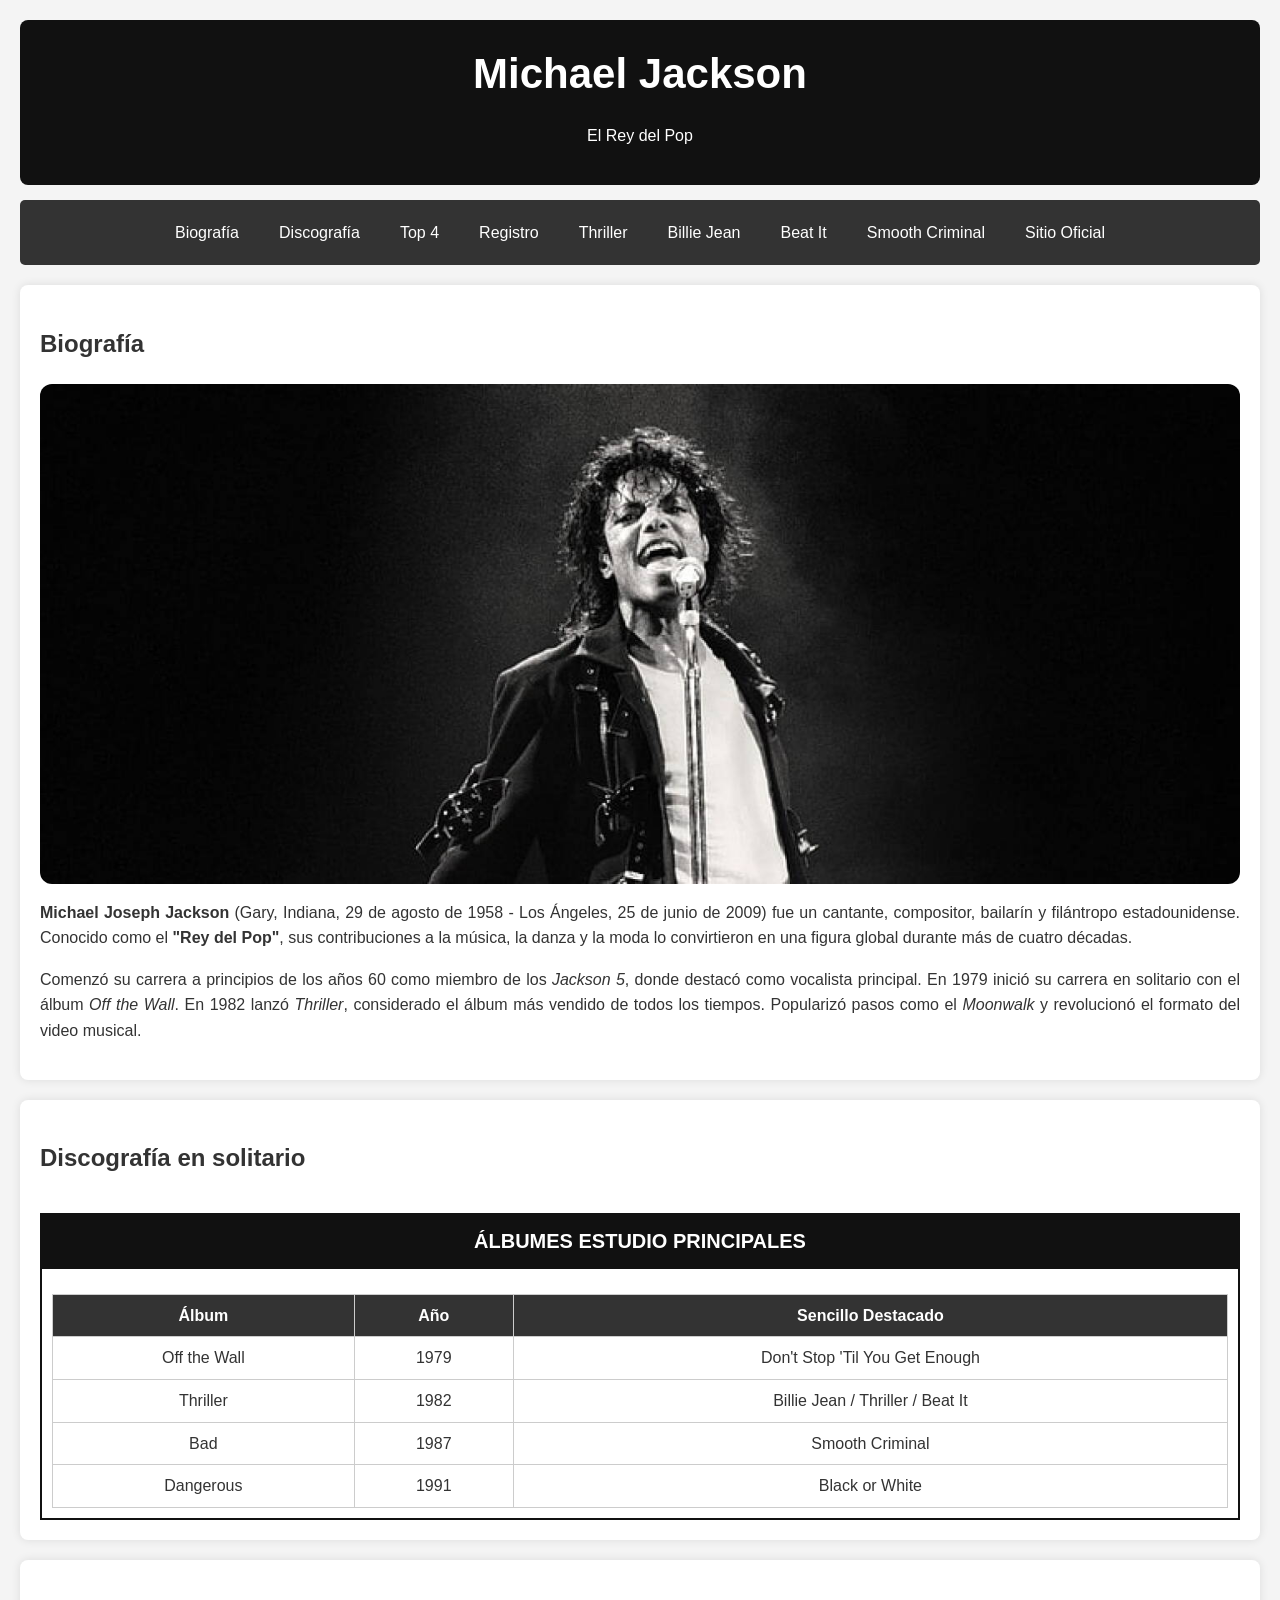
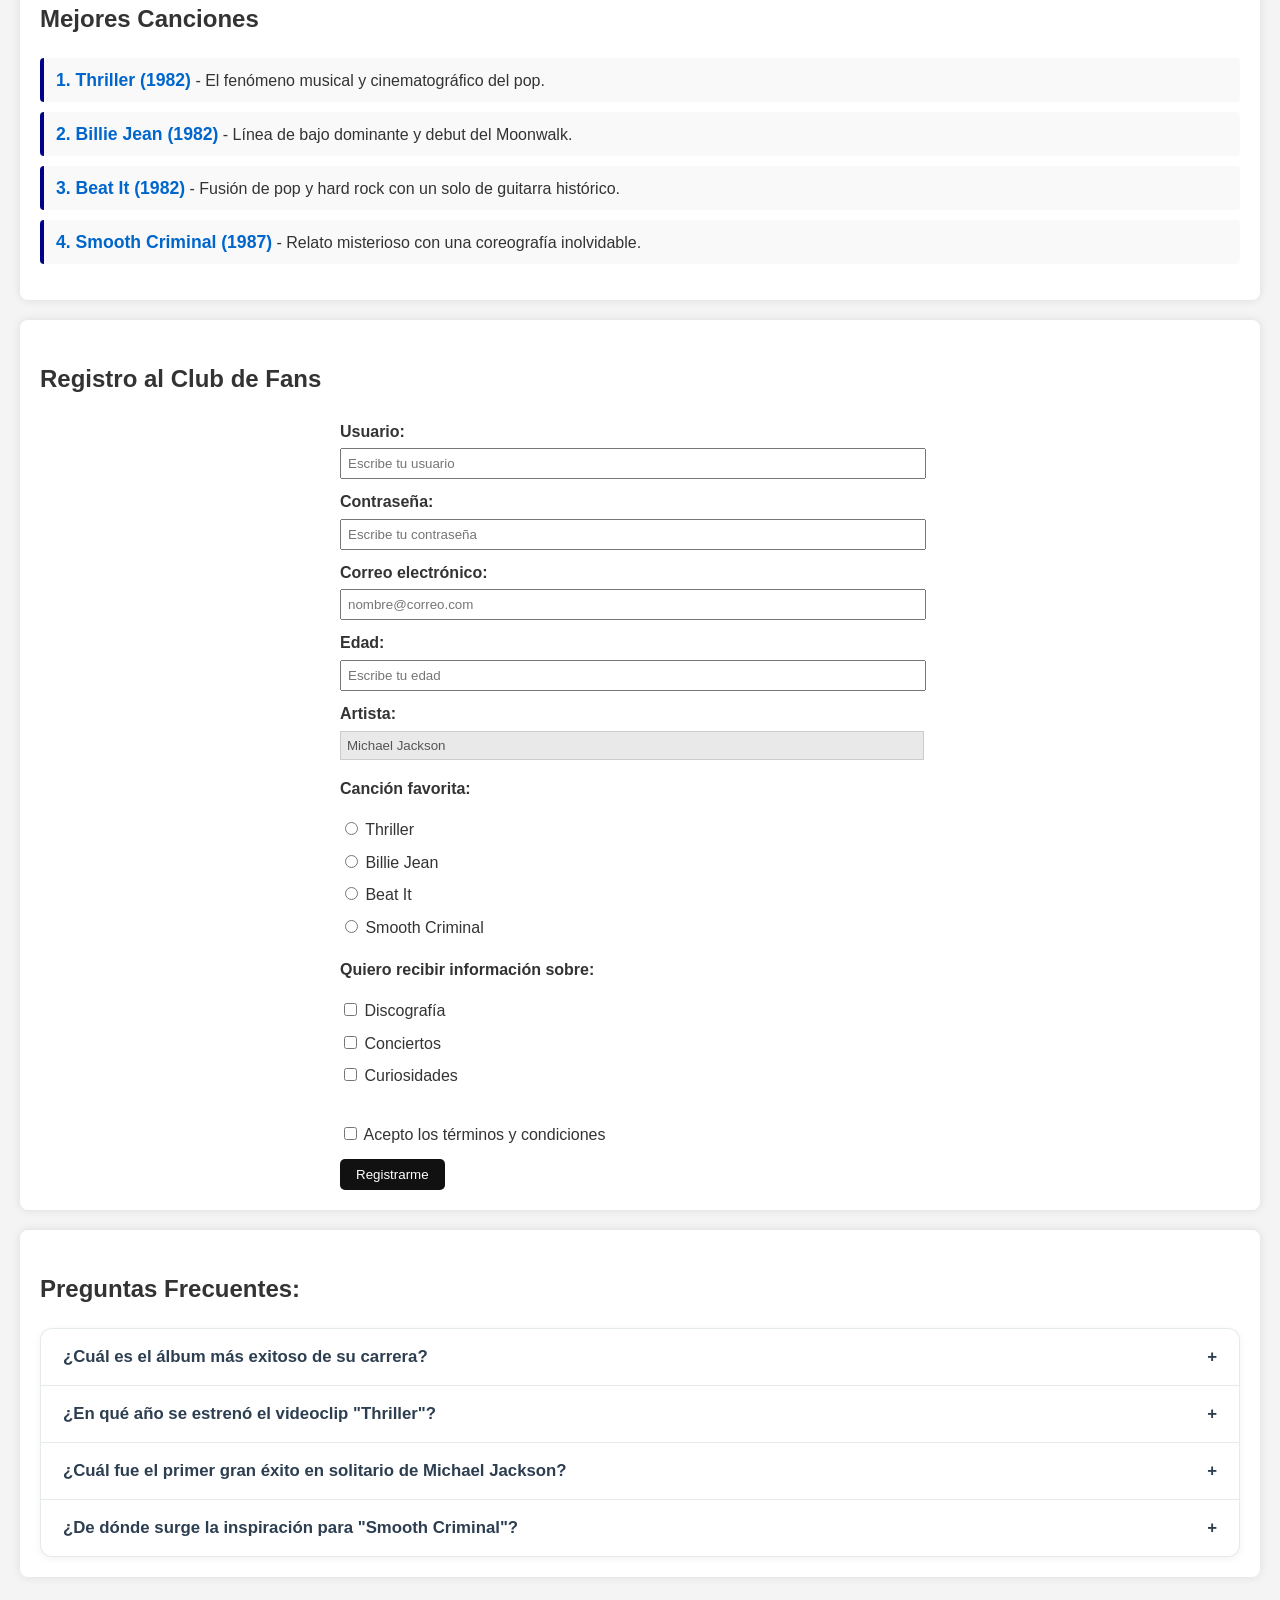
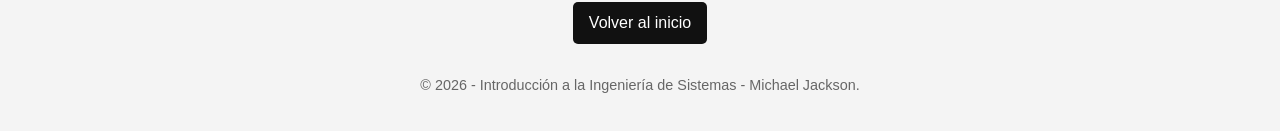
==== index.html @ 42820d9a "1ra publicacion" ====
<!DOCTYPE html>
<html lang="es">
<head>
    <meta charset="UTF-8">
    <meta name="viewport" content="width=device-width, initial-scale=1.0">
    <title>Michael Jackson - El Rey del Pop</title>
    <link rel="icon" href="imagenes/favicon.png" type="image/png">
    <link rel="stylesheet" href="css/style.css">
    <script src="js/script.js"></script>
</head>
<body>
    <header>
        <h1 id="principal">Michael Jackson</h1>
        <p>El Rey del Pop</p>
    </header>

    <nav>
        <ul>
            <li><a href="#biografia">Biografía</a></li>
            <li><a href="#discografia">Discografía</a></li>
            <li><a href="#canciones">Top 4</a></li>
            <li><a href="#registro">Registro</a></li>
            <li><a href="pags/thriller.html">Thriller</a></li>
            <li><a href="pags/billie-jean.html">Billie Jean</a></li>
            <li><a href="pags/beat-it.html">Beat It</a></li>
            <li><a href="pags/smooth-criminal.html">Smooth Criminal</a></li>
            <li><a href="https://www.michaeljackson.com/" target="_blank">Sitio Oficial</a></li>
        </ul>
    </nav>

    <main>
        <section id="biografia">
            <h2>Biografía</h2>
            <img src="imagenes/portada.jpg" alt="Michael Jackson">
            <p><strong>Michael Joseph Jackson</strong> (Gary, Indiana, 29 de agosto de 1958 - Los Ángeles, 25 de junio de 2009) fue un cantante, compositor, bailarín y filántropo estadounidense. Conocido como el <strong>"Rey del Pop"</strong>, sus contribuciones a la música, la danza y la moda lo convirtieron en una figura global durante más de cuatro décadas.</p>
            <p>Comenzó su carrera a principios de los años 60 como miembro de los <em>Jackson 5</em>, donde destacó como vocalista principal. En 1979 inició su carrera en solitario con el álbum <em>Off the Wall</em>. En 1982 lanzó <em>Thriller</em>, considerado el álbum más vendido de todos los tiempos. Popularizó pasos como el <em>Moonwalk</em> y revolucionó el formato del video musical.</p>
        </section>

        <section id="discografia">
            <h2>Discografía en solitario</h2>
            <div class="tabla-contenedor">
                <table class="miTabla">
                    <tr>
                        <th class="encabezado">ÁLBUMES ESTUDIO PRINCIPALES</th>
                    </tr>
                    <tr>
                        <td>
                            <table class="interna">
                                <tr>
                                    <th>Álbum</th>
                                    <th>Año</th>
                                    <th>Sencillo Destacado</th>
                                </tr>
                                <tr>
                                    <td>Off the Wall</td>
                                    <td>1979</td>
                                    <td>Don't Stop 'Til You Get Enough</td>
                                </tr>
                                <tr>
                                    <td>Thriller</td>
                                    <td>1982</td>
                                    <td>Billie Jean / Thriller / Beat It</td>
                                </tr>
                                <tr>
                                    <td>Bad</td>
                                    <td>1987</td>
                                    <td>Smooth Criminal</td>
                                </tr>
                                <tr>
                                    <td>Dangerous</td>
                                    <td>1991</td>
                                    <td>Black or White</td>
                                </tr>
                            </table>
                        </td>
                    </tr>
                </table>
            </div>
        </section>

        <section id="canciones">
            <h2>Mejores Canciones</h2>
            <ul class="cancion-lista">
                <li><a href="pags/thriller.html">1. Thriller (1982)</a> - El fenómeno musical y cinematográfico del pop.</li>
                <li><a href="pags/billie-jean.html">2. Billie Jean (1982)</a> - Línea de bajo dominante y debut del Moonwalk.</li>
                <li><a href="pags/beat-it.html">3. Beat It (1982)</a> - Fusión de pop y hard rock con un solo de guitarra histórico.</li>
                <li><a href="pags/smooth-criminal.html">4. Smooth Criminal (1987)</a> - Relato misterioso con una coreografía inolvidable.</li>
            </ul>
        </section>

        <section id="registro">
            <h2>Registro al Club de Fans</h2>
            <form action="pags/registro.html" method="get">

                <label for="usuario">Usuario:</label>
                <input type="text" id="usuario" name="Usuario" placeholder="Escribe tu usuario" required>

                <label for="clave">Contraseña:</label>
                <input type="password" id="clave" name="Clave" placeholder="Escribe tu contraseña" required>

                <label for="correo">Correo electrónico:</label>
                <input type="email" id="correo" name="Correo" placeholder="nombre@correo.com" required>

                <label for="edad">Edad:</label>
                <input type="number" id="edad" name="Edad" min="10" max="99" placeholder="Escribe tu edad" required>

                <label for="artista">Artista:</label>
                <input type="text" id="artista" name="Artista" value="Michael Jackson" readonly>

                <p><strong>Canción favorita:</strong></p>
                <label class="opcion"><input type="radio" name="Cancion" value="Thriller" required> Thriller</label>
                <label class="opcion"><input type="radio" name="Cancion" value="Billie Jean"> Billie Jean</label>
                <label class="opcion"><input type="radio" name="Cancion" value="Beat It"> Beat It</label>
                <label class="opcion"><input type="radio" name="Cancion" value="Smooth Criminal"> Smooth Criminal</label>

                <p><strong>Quiero recibir información sobre:</strong></p>
                <label class="opcion"><input type="checkbox" name="Info" value="Discografía"> Discografía</label>
                <label class="opcion"><input type="checkbox" name="Info" value="Conciertos"> Conciertos</label>
                <label class="opcion"><input type="checkbox" name="Info" value="Curiosidades"> Curiosidades</label>

                <br>

                <label class="opcion"><input type="checkbox" name="Acepto" value="si" required> Acepto los términos y condiciones</label>

                <input type="hidden" name="Origen" value="index">

                <input type="submit" value="Registrarme">

            </form>
        </section>

        <section>
            <h2>Preguntas Frecuentes:</h2>
            <div class="faq-contenedor">
                <div class="faq-item">
                    <button class="faq-btn">¿Cuál es el álbum más exitoso de su carrera?<span>+</span></button>
                    <div class="faq-contenido oculto">
                        <p>Thriller (1982) es el álbum más vendido de todos los tiempos a nivel mundial, rompiendo récords globales
                            y consolidando a Michael Jackson como el Rey del Pop.
                        </p>
                    </div>
                </div>

                <div class="faq-item">
                    <button class="faq-btn">¿En qué año se estrenó el videoclip "Thriller"?<span>+</span></button>
                    <div class="faq-contenido oculto">
                        <p>El cortometraje musical de "Thriller" se estrenó en diciembre de 1983. Con una duración cercana a los 
                            14 minutos, revolucionó por completo la industria de los vídeos musicales.
                        </p>
                    </div>
                </div>

                <div class="faq-item">
                    <button class="faq-btn">¿Cuál fue el primer gran éxito en solitario de Michael Jackson?<span>+</span></button>
                    <div class="faq-contenido oculto">
                        <p>Aunque brilló desde niño con los Jackson 5, su gran consagración como solista llegó con el 
                            álbum Off the Wall (1979) y su sencillo principal "Don't Stop 'Til You Get Enough".
                        </p>
                    </div>
                </div>

                <div class="faq-item">
                    <button class="faq-btn">¿De dónde surge la inspiración para "Smooth Criminal"?<span>+</span></button>
                    <div class="faq-contenido oculto">
                        <p>Destaca por su atmósfera de cine negro inspirada en las novelas detectivescas. Además de su ritmo frenético, 
                            es mundialmente famosa por su innovadora coreografía y el truco de inclinación antigravedad.
                        </p>
                    </div>
                </div>
            </div>
        </section>

        <a href="#principal" class="boton">Volver al inicio</a>

    </main>

    <footer>
        <p>&copy; 2026 - Introducción a la Ingeniería de Sistemas - Michael Jackson.</p>
    </footer>

</body>
</html>
---- css/style.css ----
body {
    font-family: Arial;
    line-height: 1.6;
    margin: 0;
    padding: 20px;
    background-color: #f4f4f4;
    color: #333;
}

header {
    text-align: center;
    background: #111;
    color: #fff;
    padding: 20px;
    border-radius: 8px;
}
header p {
    text-align: center;
}
header h1 {
    margin: 0;
    font-size: clamp(28px, 5vw, 42px);
}

nav {
    display: flex;
    background-color: #333;
    padding: 10px;
    flex-wrap: wrap;
    justify-content: center;
    margin-top: 15px;
    border-radius: 5px;
}

nav ul {
    padding: 0;
    margin: 0;
    list-style: none;
    display: flex;
    flex-wrap: wrap;
    justify-content: center;
    gap: 10px;
}

nav ul li a:link,
nav ul li a:visited {
    color: #fff;
    text-decoration-line: none;
    padding: 10px 15px;
    display: block;
}

nav ul li a:hover,
nav ul li a.activo {
    background: #555;
    color: lightblue;
    border-radius: 5px;
    text-decoration-line: none;
}

nav ul li a:active {
    color: #c5dadd;
}

main {
    margin: 0 auto;
}

section {
    background: #fff;
    padding: 20px;
    margin-top: 20px;
    border-radius: 8px;
    box-shadow: 0 0 10px rgba(0, 0, 0, 0.1);
}

p {
    text-align: justify;
}

.cancion-lista { list-style: none; padding: 0; }
.cancion-lista li { 
    margin: 10px 0; 
    padding: 8px 12px;
    border-left: 4px solid darkblue; 
    border-radius: 4px;
    background-color: #f9f9f9;
}
.cancion-lista a:link {
    text-decoration-line: none;
    color: #0066cc;
    font-weight: bold;
    font-size: 1.1em;
}
.cancion-lista a:visited { color: #1061cc; }
.cancion-lista a:hover { color: lightblue; text-decoration-line: none; }
.cancion-lista a:active { color: lightgreen; }

.contenido-flex {
    display: flex;
    align-items: center;
    justify-content: center;
    gap: 35px;
    flex-wrap: wrap;
    margin-top: 15px;
}

.contenido-flex .imagen {
    width: 320px;
    height: auto;
    margin: 0;
    flex-shrink: 0;
    border-radius: 20px;
}
.contenido-flex p {
    flex: 160;
    max-width: 500px;
    margin: 0;
    text-align: justify;
    font-size: 1.05rem;
    line-height: 1.6;
    color: #4f6a85;
    border: 2px solid #b9cac960;
    padding: 20px;
    border-radius: 20px;
    background-color: #fff;
    box-shadow: 0 2px 8px rgba(0, 0, 0, 0.05);
}

img, video {
    max-width: 100%;
    height: auto;
    margin: 0 auto;
    display: block;
    border-radius: 12px;
}

.imagen {
    width: 320px;
    height: 480px;
    margin: 0 auto;
}

audio { width: 100%; }
.reproductor {
    border: 0;
    border-radius: 12px;
    max-width: 100%;
}

.tabla-contenedor {
    width: 100%;
    overflow-x: auto;
}

table {
    border-collapse: collapse;
    width: 100%;
    margin-top: 15px;
}

th, td {
    border: 1px solid #ccc;
    padding: 10px;
    text-align: center;
}

th {
    background-color: #111;
    color: #fff;
}
.miTabla {
    border: 2px solid #111;
}

.miTabla th, .miTabla td {
    border: 2px solid #111;
    padding: 10px;
    text-align: center;
}

.encabezado {
    background-color: #111;
    color: #fff;
    font-size: 20px;
}

.interna {
    width: 100%;
}

.interna th {
    background: #333;
    color: #fff;
    border: 1px solid #ccc;
    padding: 8px;
}

.interna td {
    border: 1px solid #ccc;
    padding: 8px;
    text-align: center;
}

form {
    width: 100%;
    max-width: 600px;
    margin: auto;
}

form label { display: block; margin-top: 10px; font-weight: bold; }
form label.inline { display: inline; font-weight: normal; }

label.opcion {
    display: block;
    font-weight: normal;
    margin-top: 7px;
}

input[readonly] {
    background-color: #e9e9e9;
    color: #555;
    border: 1px solid #ccc;
}

form input[type="text"],
form input[type="email"],
form input[type="password"],
form input[type="number"],
form select {
    width: 95%;
    padding: 6px;
    margin-top: 4px;
}

form input[type="submit"],
form button {
    margin-top: 12px;
    padding: 8px 16px;
    background: #111;
    color: #fff;
    border: none;
    border-radius: 5px;
    cursor: pointer;
}

form input[type="submit"]:hover,
form button:hover { background: #555; }

.boton {
    display: block;
    width: fit-content;
    margin: 25px auto 15px auto;
    padding: 8px 16px;
    background: #111;
    color: #fff;
    border: none;
    border-radius: 5px;
    text-decoration-line: none;
    cursor: pointer;
    font-size: 1em;
}
.boton:hover { background: #555; }

.oculto { display: none; }

.dato-curioso {
    max-width: 650px;
    margin: 18px auto 5px auto;
    padding: 18px 24px;
    background-color: #ffffff;
    border: 2px solid #b9cac960;
    border-radius: 20px;
    box-shadow: 0 2px 8px rgba(0, 0, 0, 0.05);
    color: #4f6a85;
    font-size: 1.05rem;
    line-height: 1.6;
    text-align: center;
}

.faq-contenedor {
    background-color: #ffffff;
    border: 1.5px solid #b9cac960;
    border-radius: 12px;
    box-shadow: 0 2px 8px rgba(0, 0, 0, 0.05);
    margin-top: 15px;
    overflow: hidden;
}

.faq-item {
    border-bottom: 1.5px solid #b9cac960;
    transition: background-color 0.2s ease;
}

.faq-item:last-child {
    border-bottom: none;
}

.faq-item .faq-btn {
    width: 100%;
    background: none;
    border: none;
    text-align: left;
    padding: 18px 22px;
    font-family: 'Segoe UI', Tahoma, Geneva, Verdana, sans-serif;
    font-size: 1.05rem;
    font-weight: 600;
    color: #2c3e50;
    cursor: pointer;
    display: flex;
    justify-content: space-between;
    align-items: center;
}

.faq-item .faq-btn:hover {
    background-color: #f8f9fa;
}

.faq-contenido {
    padding: 0 22px 20px 22px;
}

.faq-contenido p {
    margin: 0;
    font-family: 'Segoe UI', Tahoma, Geneva, Verdana, sans-serif;
    font-size: 1rem;
    line-height: 1.6;
    color: #555;
    text-align: justify;
}
footer {
    text-align: center;
    margin-top: 30px;
    font-size: 0.9em;
    color: #666;
}

footer p {
    text-align: center;
}

@media (max-width: 900px) {
    main {
        width: 90%;
    }
}

@media (min-width: 901px) {
    main {
        width: 100%;
    }
}

@media (max-width: 600px) {
    body { padding: 10px; }
    nav {
        flex-direction: column;
        align-items: stretch;
    }
    nav ul { flex-direction: column; gap: 0; }
}
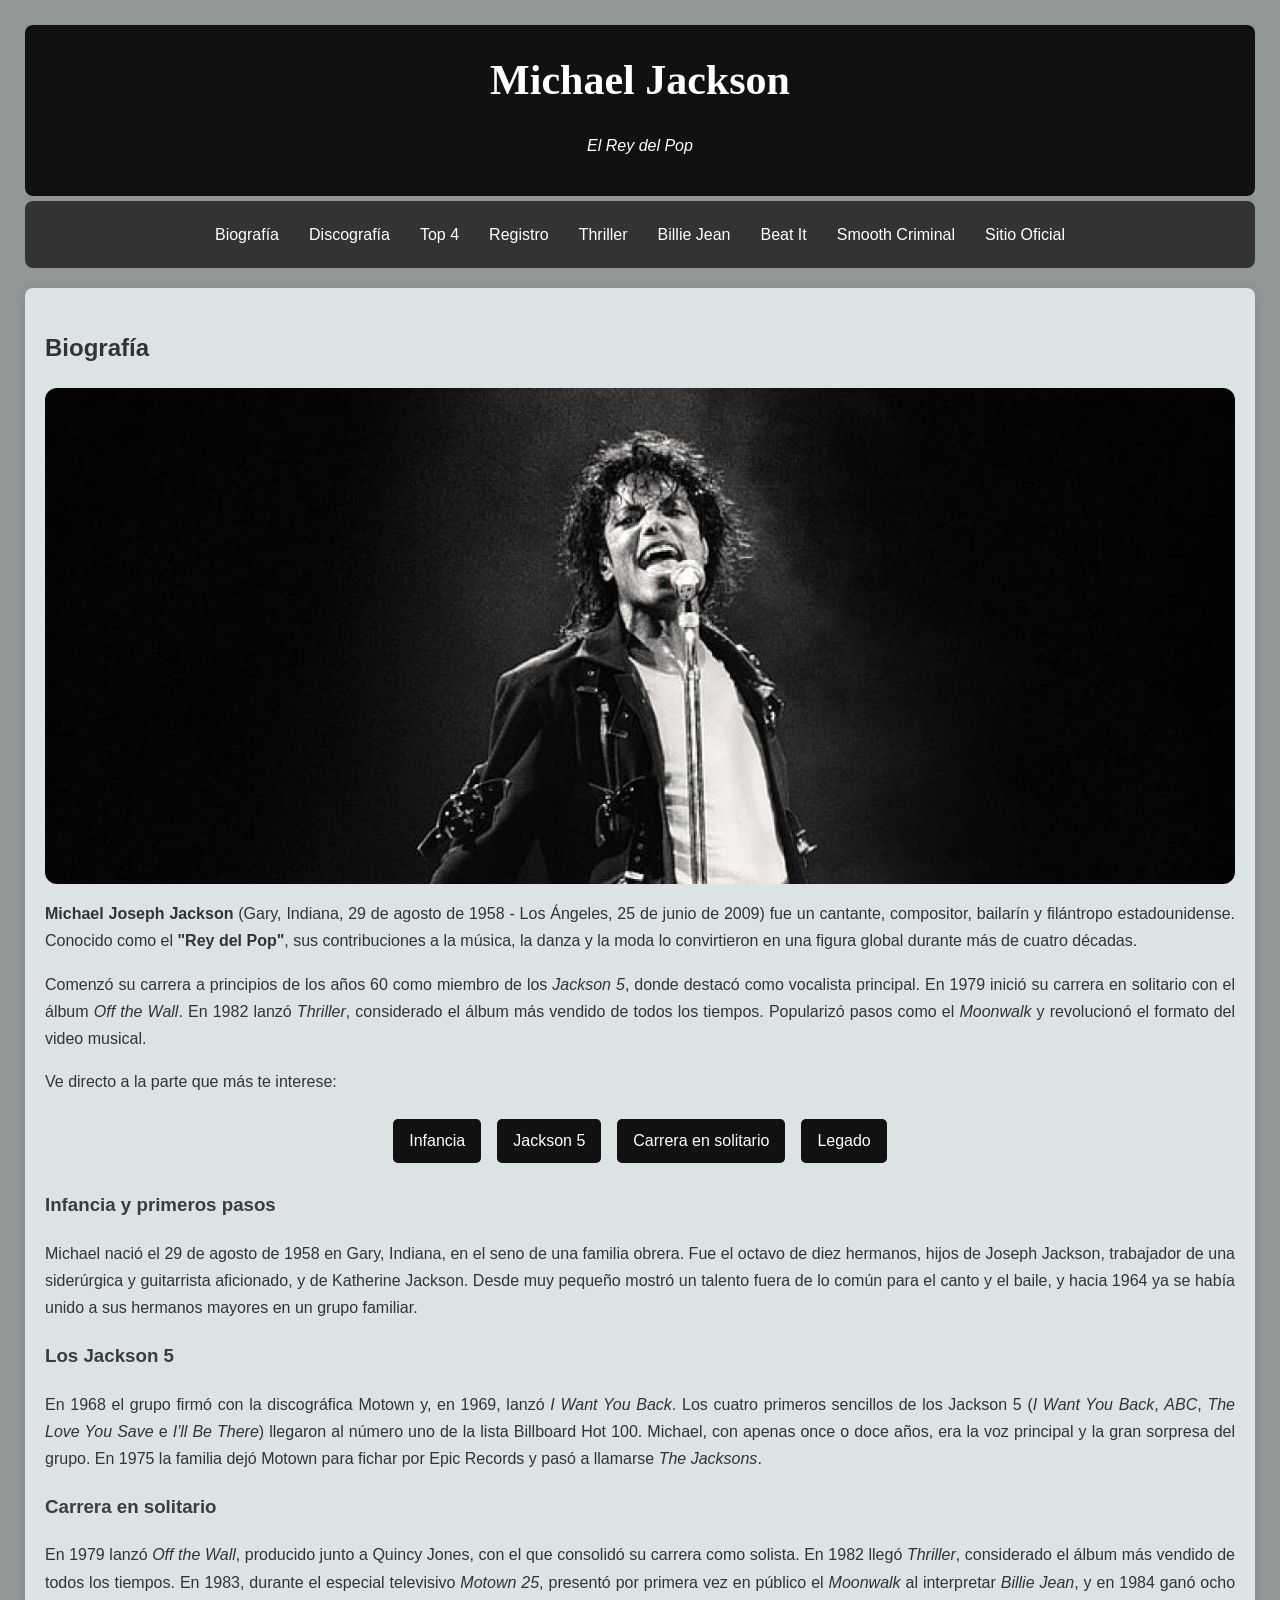
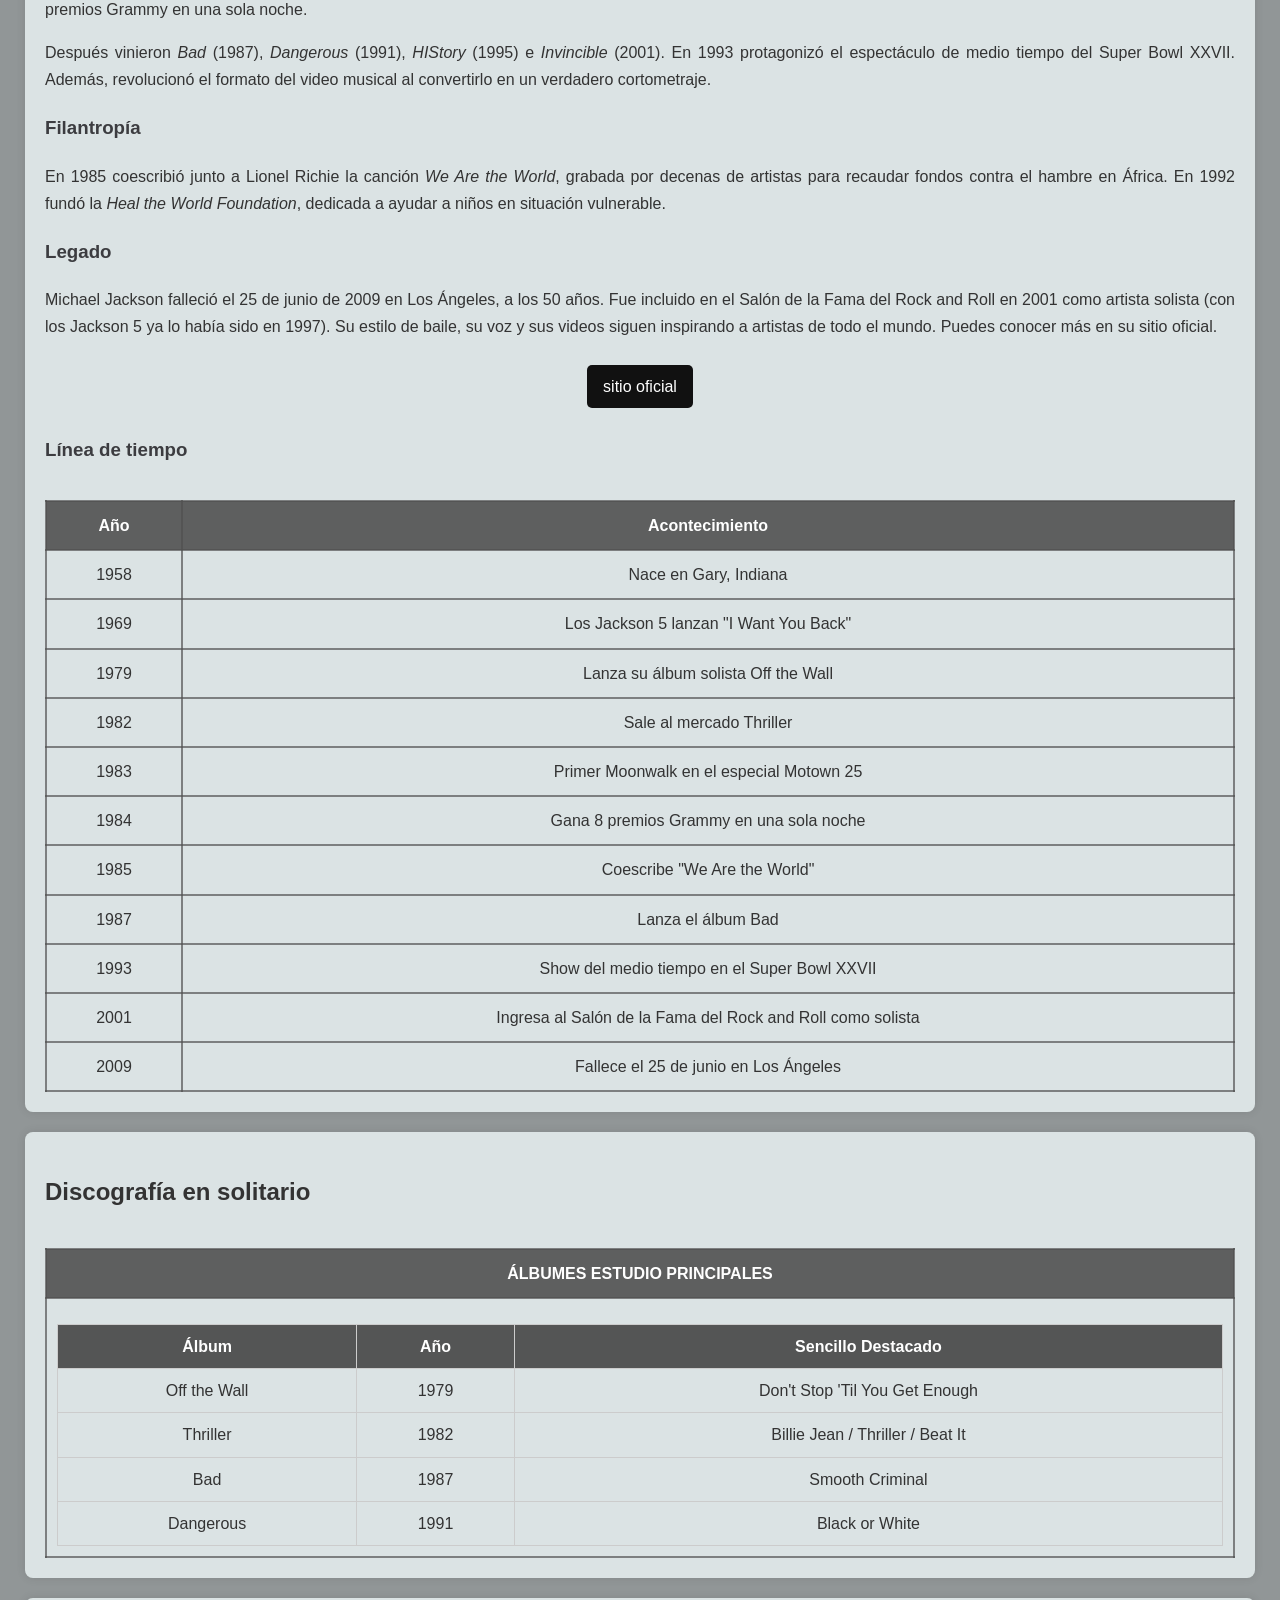
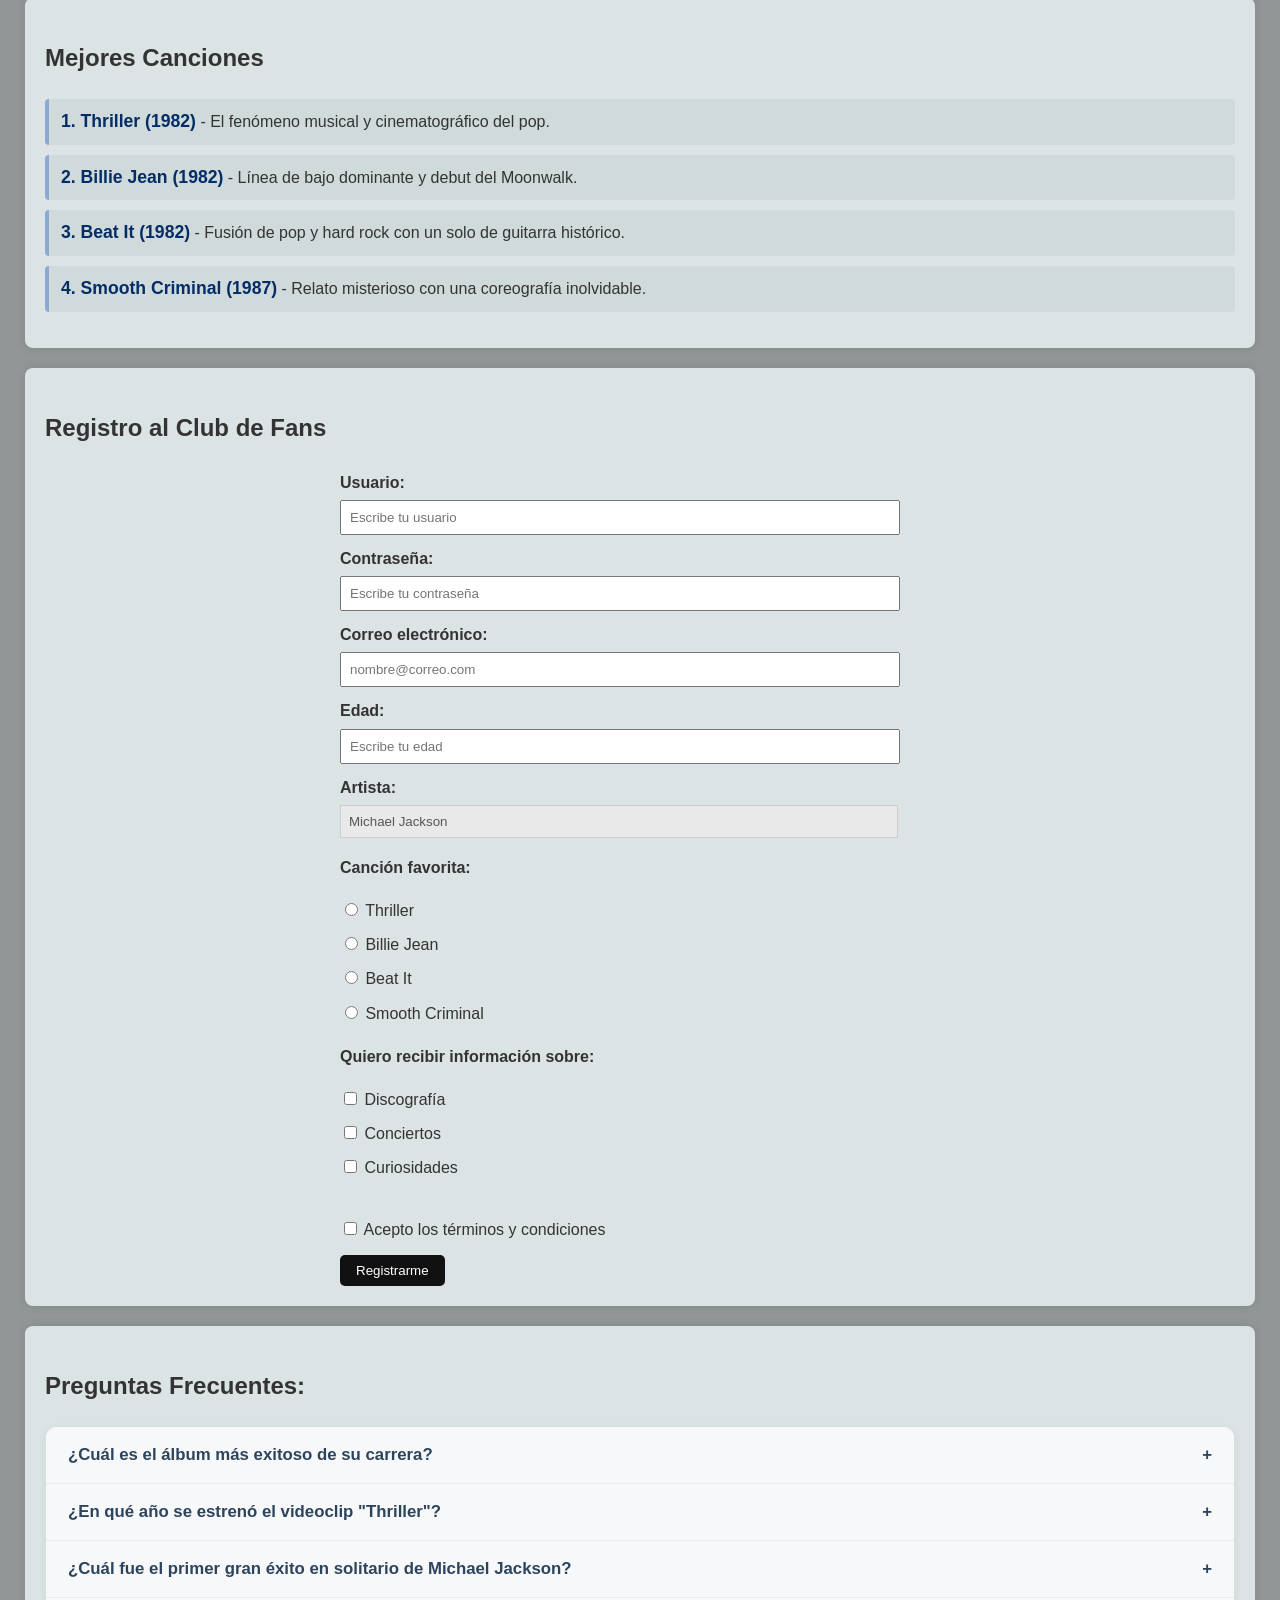
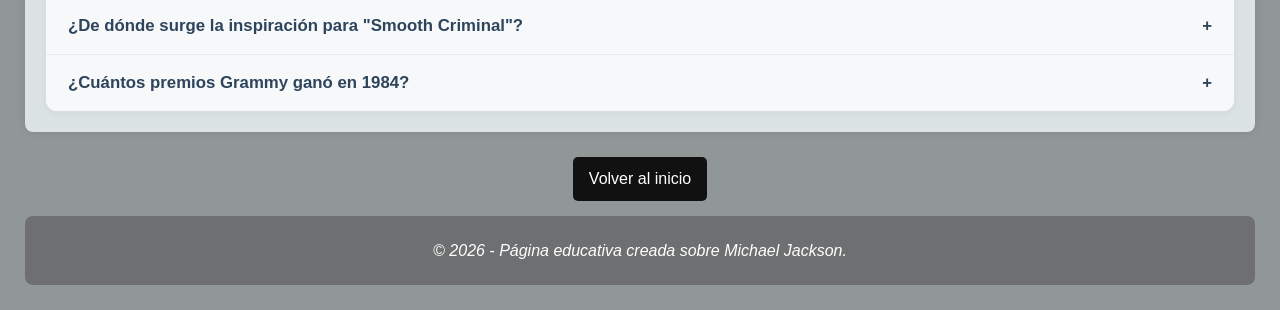
==== commit 5556947e: "Correcion de navegacion entre paginas" ====
--- a/index.html
+++ b/index.html
@@ -15,17 +15,15 @@
     </header>
 
     <nav>
-        <ul>
-            <li><a href="#biografia">Biografía</a></li>
-            <li><a href="#discografia">Discografía</a></li>
-            <li><a href="#canciones">Top 4</a></li>
-            <li><a href="#registro">Registro</a></li>
-            <li><a href="pags/thriller.html">Thriller</a></li>
-            <li><a href="pags/billie-jean.html">Billie Jean</a></li>
-            <li><a href="pags/beat-it.html">Beat It</a></li>
-            <li><a href="pags/smooth-criminal.html">Smooth Criminal</a></li>
-            <li><a href="https://www.michaeljackson.com/" target="_blank">Sitio Oficial</a></li>
-        </ul>
+        <a href="#biografia">Biografía</a>
+        <a href="#discografia">Discografía</a>
+        <a href="#canciones">Top 4</a>
+        <a href="#registro">Registro</a>
+        <a href="pags/thriller.html">Thriller</a>
+        <a href="pags/billie-jean.html">Billie Jean</a>
+        <a href="pags/beat-it.html">Beat It</a>
+        <a href="pags/smooth-criminal.html">Smooth Criminal</a>
+        <a href="https://www.michaeljackson.com/" target="_blank">Sitio Oficial</a>
     </nav>
 
     <main>
@@ -34,6 +32,52 @@
             <img src="imagenes/portada.jpg" alt="Michael Jackson">
             <p><strong>Michael Joseph Jackson</strong> (Gary, Indiana, 29 de agosto de 1958 - Los Ángeles, 25 de junio de 2009) fue un cantante, compositor, bailarín y filántropo estadounidense. Conocido como el <strong>"Rey del Pop"</strong>, sus contribuciones a la música, la danza y la moda lo convirtieron en una figura global durante más de cuatro décadas.</p>
             <p>Comenzó su carrera a principios de los años 60 como miembro de los <em>Jackson 5</em>, donde destacó como vocalista principal. En 1979 inició su carrera en solitario con el álbum <em>Off the Wall</em>. En 1982 lanzó <em>Thriller</em>, considerado el álbum más vendido de todos los tiempos. Popularizó pasos como el <em>Moonwalk</em> y revolucionó el formato del video musical.</p>
+
+            <p>Ve directo a la parte que más te interese:</p>
+            <div class="indice">
+                <a href="#infancia" class="boton">Infancia</a>
+                <a href="#jackson5" class="boton">Jackson 5</a>
+                <a href="#solista" class="boton">Carrera en solitario</a>
+                <a href="#legado" class="boton">Legado</a>
+            </div>
+
+            <h3 id="infancia">Infancia y primeros pasos</h3>
+            <p>Michael nació el 29 de agosto de 1958 en Gary, Indiana, en el seno de una familia obrera. Fue el octavo de diez hermanos, hijos de Joseph Jackson, trabajador de una siderúrgica y guitarrista aficionado, y de Katherine Jackson. Desde muy pequeño mostró un talento fuera de lo común para el canto y el baile, y hacia 1964 ya se había unido a sus hermanos mayores en un grupo familiar.</p>
+
+            <h3 id="jackson5">Los Jackson 5</h3>
+            <p>En 1968 el grupo firmó con la discográfica Motown y, en 1969, lanzó <em>I Want You Back</em>. Los cuatro primeros sencillos de los Jackson 5 (<em>I Want You Back</em>, <em>ABC</em>, <em>The Love You Save</em> e <em>I'll Be There</em>) llegaron al número uno de la lista Billboard Hot 100. Michael, con apenas once o doce años, era la voz principal y la gran sorpresa del grupo. En 1975 la familia dejó Motown para fichar por Epic Records y pasó a llamarse <em>The Jacksons</em>.</p>
+
+            <h3 id="solista">Carrera en solitario</h3>
+            <p>En 1979 lanzó <em>Off the Wall</em>, producido junto a Quincy Jones, con el que consolidó su carrera como solista. En 1982 llegó <em>Thriller</em>, considerado el álbum más vendido de todos los tiempos. En 1983, durante el especial televisivo <em>Motown 25</em>, presentó por primera vez en público el <em>Moonwalk</em> al interpretar <em>Billie Jean</em>, y en 1984 ganó ocho premios Grammy en una sola noche.</p>
+            <p>Después vinieron <em>Bad</em> (1987), <em>Dangerous</em> (1991), <em>HIStory</em> (1995) e <em>Invincible</em> (2001). En 1993 protagonizó el espectáculo de medio tiempo del Super Bowl XXVII. Además, revolucionó el formato del video musical al convertirlo en un verdadero cortometraje.</p>
+
+            <h3>Filantropía</h3>
+            <p>En 1985 coescribió junto a Lionel Richie la canción <em>We Are the World</em>, grabada por decenas de artistas para recaudar fondos contra el hambre en África. En 1992 fundó la <em>Heal the World Foundation</em>, dedicada a ayudar a niños en situación vulnerable.</p>
+
+            <h3 id="legado">Legado</h3>
+            <p>Michael Jackson falleció el 25 de junio de 2009 en Los Ángeles, a los 50 años. Fue incluido en el Salón de la Fama del Rock and Roll en 2001 como artista solista (con los Jackson 5 ya lo había sido en 1997). Su estilo de baile, su voz y sus videos siguen inspirando a artistas de todo el mundo.
+                 Puedes conocer más en su sitio oficial.</p>
+            <div class="indice">
+                <a href="https://www.michaeljackson.com/" target="_blank" class="boton">sitio oficial</a>
+            </div>
+
+            <h3>Línea de tiempo</h3>
+            <div class="tabla-contenedor">
+                <table class="miTabla">
+                    <tr><th class="encabezado">Año</th><th class="encabezado">Acontecimiento</th></tr>
+                    <tr><td>1958</td><td>Nace en Gary, Indiana</td></tr>
+                    <tr><td>1969</td><td>Los Jackson 5 lanzan "I Want You Back"</td></tr>
+                    <tr><td>1979</td><td>Lanza su álbum solista Off the Wall</td></tr>
+                    <tr><td>1982</td><td>Sale al mercado Thriller</td></tr>
+                    <tr><td>1983</td><td>Primer Moonwalk en el especial Motown 25</td></tr>
+                    <tr><td>1984</td><td>Gana 8 premios Grammy en una sola noche</td></tr>
+                    <tr><td>1985</td><td>Coescribe "We Are the World"</td></tr>
+                    <tr><td>1987</td><td>Lanza el álbum Bad</td></tr>
+                    <tr><td>1993</td><td>Show del medio tiempo en el Super Bowl XXVII</td></tr>
+                    <tr><td>2001</td><td>Ingresa al Salón de la Fama del Rock and Roll como solista</td></tr>
+                    <tr><td>2009</td><td>Fallece el 25 de junio en Los Ángeles</td></tr>
+                </table>
+            </div>
         </section>
 
         <section id="discografia">
@@ -167,6 +211,13 @@
                         </p>
                     </div>
                 </div>
+
+                <div class="faq-item">
+                    <button class="faq-btn">¿Cuántos premios Grammy ganó en 1984?<span>+</span></button>
+                    <div class="faq-contenido oculto">
+                        <p>Michael Jackson ganó ocho premios Grammy en una sola noche gracias al éxito de Thriller, un récord para la época.</p>
+                    </div>
+                </div>
             </div>
         </section>
 
@@ -175,7 +226,7 @@
     </main>
 
     <footer>
-        <p>&copy; 2026 - Introducción a la Ingeniería de Sistemas - Michael Jackson.</p>
+        <p>&copy; 2026 - Página educativa creada sobre Michael Jackson.</p>
     </footer>
 
 </body>
--- a/css/style.css
+++ b/css/style.css
@@ -1,9 +1,9 @@
 body {
-    font-family: Arial;
-    line-height: 1.6;
-    margin: 0;
-    padding: 20px;
-    background-color: #f4f4f4;
+    font-family: Arial, Helvetica, sans-serif;
+    line-height: 1.7;
+    margin: 0;
+    padding: 25px;
+    background-color: #5d6566ad;
     color: #333;
 }
 
@@ -15,51 +15,52 @@
     border-radius: 8px;
 }
 header p {
+    font-style: italic;
     text-align: center;
 }
 header h1 {
+    font-family: Georgia, "Times New Roman", serif;
     margin: 0;
     font-size: clamp(28px, 5vw, 42px);
 }
+h3 {
+    color: rgba(41, 41, 44, 0.897)
+}
+p {
+    text-align: justify;
+}
 
 nav {
-    display: flex;
-    background-color: #333;
-    padding: 10px;
-    flex-wrap: wrap;
-    justify-content: center;
-    margin-top: 15px;
-    border-radius: 5px;
-}
-
-nav ul {
-    padding: 0;
-    margin: 0;
-    list-style: none;
+    margin-top: 5px;
     display: flex;
     flex-wrap: wrap;
     justify-content: center;
-    gap: 10px;
-}
-
-nav ul li a:link,
-nav ul li a:visited {
-    color: #fff;
+    background-color: #333;
+    padding: 10px;
+    text-align: center;
+    border-radius: 8px;
+}
+
+nav a {
+    padding: 10px 15px;
+}
+
+nav a:link,
+nav a:visited {
+    color: #ffffff;
     text-decoration-line: none;
-    padding: 10px 15px;
-    display: block;
-}
-
-nav ul li a:hover,
-nav ul li a.activo {
-    background: #555;
-    color: lightblue;
+}
+
+nav a:hover,
+nav a.activo {
+    background: #cac2c2;
+    color: rgb(29, 32, 32);
     border-radius: 5px;
     text-decoration-line: none;
 }
 
-nav ul li a:active {
-    color: #c5dadd;
+nav a:active {
+    color: #e9eff0;
 }
 
 main {
@@ -67,34 +68,59 @@
 }
 
 section {
-    background: #fff;
+    background: #ecf5f4d2;
     padding: 20px;
     margin-top: 20px;
     border-radius: 8px;
     box-shadow: 0 0 10px rgba(0, 0, 0, 0.1);
 }
-
-p {
-    text-align: justify;
+.indice,
+.navegacion-cancion,
+.estadisticas {
+    display: flex;
+    flex-wrap: wrap;
+    justify-content: center;
+}
+
+.indice .boton,
+.navegacion-cancion .boton {
+    display: inline-block;
+    margin: 8px;
+}
+
+.estadistica {
+    width: 200px;
+    margin: 8px;
+    padding: 15px;
+    border: 2px solid #95b7c78c;
+    background-color: #7494911a;
+    text-align: center;
+}
+
+.estadistica strong {
+    display: block;
+    color: #6dbce0;
+    font-size: 1.8em;
 }
 
 .cancion-lista { list-style: none; padding: 0; }
 .cancion-lista li { 
     margin: 10px 0; 
     padding: 8px 12px;
-    border-left: 4px solid darkblue; 
+    border-left: 4px solid rgba(125, 161, 214, 0.842); 
     border-radius: 4px;
-    background-color: #f9f9f9;
-}
-.cancion-lista a:link {
-    text-decoration-line: none;
-    color: #0066cc;
+    background-color: #7494911a;
+}
+.cancion-lista a:link,
+.cancion-lista a:visited {
+    text-decoration: none;
     font-weight: bold;
     font-size: 1.1em;
 }
-.cancion-lista a:visited { color: #1061cc; }
-.cancion-lista a:hover { color: lightblue; text-decoration-line: none; }
-.cancion-lista a:active { color: lightgreen; }
+.cancion-lista a:link {color: #032d64}
+.cancion-lista a:visited { color: #65aeb1cc; }
+.cancion-lista a:hover { color: lightblue }
+.cancion-lista a:active { color: rgba(53, 53, 167, 0.575) }
 
 .contenido-flex {
     display: flex;
@@ -119,11 +145,11 @@
     text-align: justify;
     font-size: 1.05rem;
     line-height: 1.6;
-    color: #4f6a85;
-    border: 2px solid #b9cac960;
+    color: #293036c9;
+    border: 2px solid #abb1b0f5;
     padding: 20px;
     border-radius: 20px;
-    background-color: #fff;
+    background-color: #ffffff83;
     box-shadow: 0 2px 8px rgba(0, 0, 0, 0.05);
 }
 
@@ -160,37 +186,33 @@
 }
 
 th, td {
-    border: 1px solid #ccc;
+    border: 1px solid #555555;
     padding: 10px;
     text-align: center;
 }
 
 th {
-    background-color: #111;
-    color: #fff;
-}
+    background-color: #555555ec;
+    color: #ffffff;
+}
+
 .miTabla {
-    border: 2px solid #111;
-}
-
-.miTabla th, .miTabla td {
-    border: 2px solid #111;
+    border: 2px solid #575757;
+}
+
+.miTabla th,
+.miTabla td {
+    border: 2px solid #505050ab;
     padding: 10px;
     text-align: center;
 }
 
-.encabezado {
-    background-color: #111;
-    color: #fff;
-    font-size: 20px;
-}
-
 .interna {
     width: 100%;
 }
 
 .interna th {
-    background: #333;
+    background: #333333cc;
     color: #fff;
     border: 1px solid #ccc;
     padding: 8px;
@@ -208,8 +230,15 @@
     margin: auto;
 }
 
-form label { display: block; margin-top: 10px; font-weight: bold; }
-form label.inline { display: inline; font-weight: normal; }
+form label { 
+    display: block; 
+    margin-top: 10px; 
+    font-weight: bold; 
+}
+form label.inline { 
+    display: inline; 
+    font-weight: normal; 
+}
 
 label.opcion {
     display: block;
@@ -228,8 +257,8 @@
 form input[type="password"],
 form input[type="number"],
 form select {
-    width: 95%;
-    padding: 6px;
+    width: 90%;
+    padding: 8px;
     margin-top: 4px;
 }
 
@@ -268,8 +297,8 @@
     max-width: 650px;
     margin: 18px auto 5px auto;
     padding: 18px 24px;
-    background-color: #ffffff;
-    border: 2px solid #b9cac960;
+    background-color: #fcfcfce1;
+    border: 2px dotted #306d69ab;
     border-radius: 20px;
     box-shadow: 0 2px 8px rgba(0, 0, 0, 0.05);
     color: #4f6a85;
@@ -279,8 +308,8 @@
 }
 
 .faq-contenedor {
-    background-color: #ffffff;
-    border: 1.5px solid #b9cac960;
+    background-color: #f2f5f7fa;
+    border: 1.5px solid #d5dbdddc;
     border-radius: 12px;
     box-shadow: 0 2px 8px rgba(0, 0, 0, 0.05);
     margin-top: 15px;
@@ -288,8 +317,7 @@
 }
 
 .faq-item {
-    border-bottom: 1.5px solid #b9cac960;
-    transition: background-color 0.2s ease;
+    border-bottom: 1.5px solid #e3ececd7;
 }
 
 .faq-item:last-child {
@@ -298,14 +326,14 @@
 
 .faq-item .faq-btn {
     width: 100%;
-    background: none;
+    background-color: #f8f9fae1;
     border: none;
     text-align: left;
     padding: 18px 22px;
     font-family: 'Segoe UI', Tahoma, Geneva, Verdana, sans-serif;
     font-size: 1.05rem;
     font-weight: 600;
-    color: #2c3e50;
+    color: #2d445c;
     cursor: pointer;
     display: flex;
     justify-content: space-between;
@@ -313,11 +341,12 @@
 }
 
 .faq-item .faq-btn:hover {
-    background-color: #f8f9fa;
+    background-color: #f8f9fae1;
 }
 
 .faq-contenido {
-    padding: 0 22px 20px 22px;
+    padding: 15px 22px 20px 22px;
+    background-color: #ffffff;
 }
 
 .faq-contenido p {
@@ -325,17 +354,19 @@
     font-family: 'Segoe UI', Tahoma, Geneva, Verdana, sans-serif;
     font-size: 1rem;
     line-height: 1.6;
-    color: #555;
+    color: #3e4446;
     text-align: justify;
 }
+
 footer {
     text-align: center;
-    margin-top: 30px;
-    font-size: 0.9em;
-    color: #666;
-}
-
+    background: #55535391;
+    color: #fff;
+    padding: 5px;
+    border-radius: 8px;
+}
 footer p {
+    font-style: italic;
     text-align: center;
 }
 
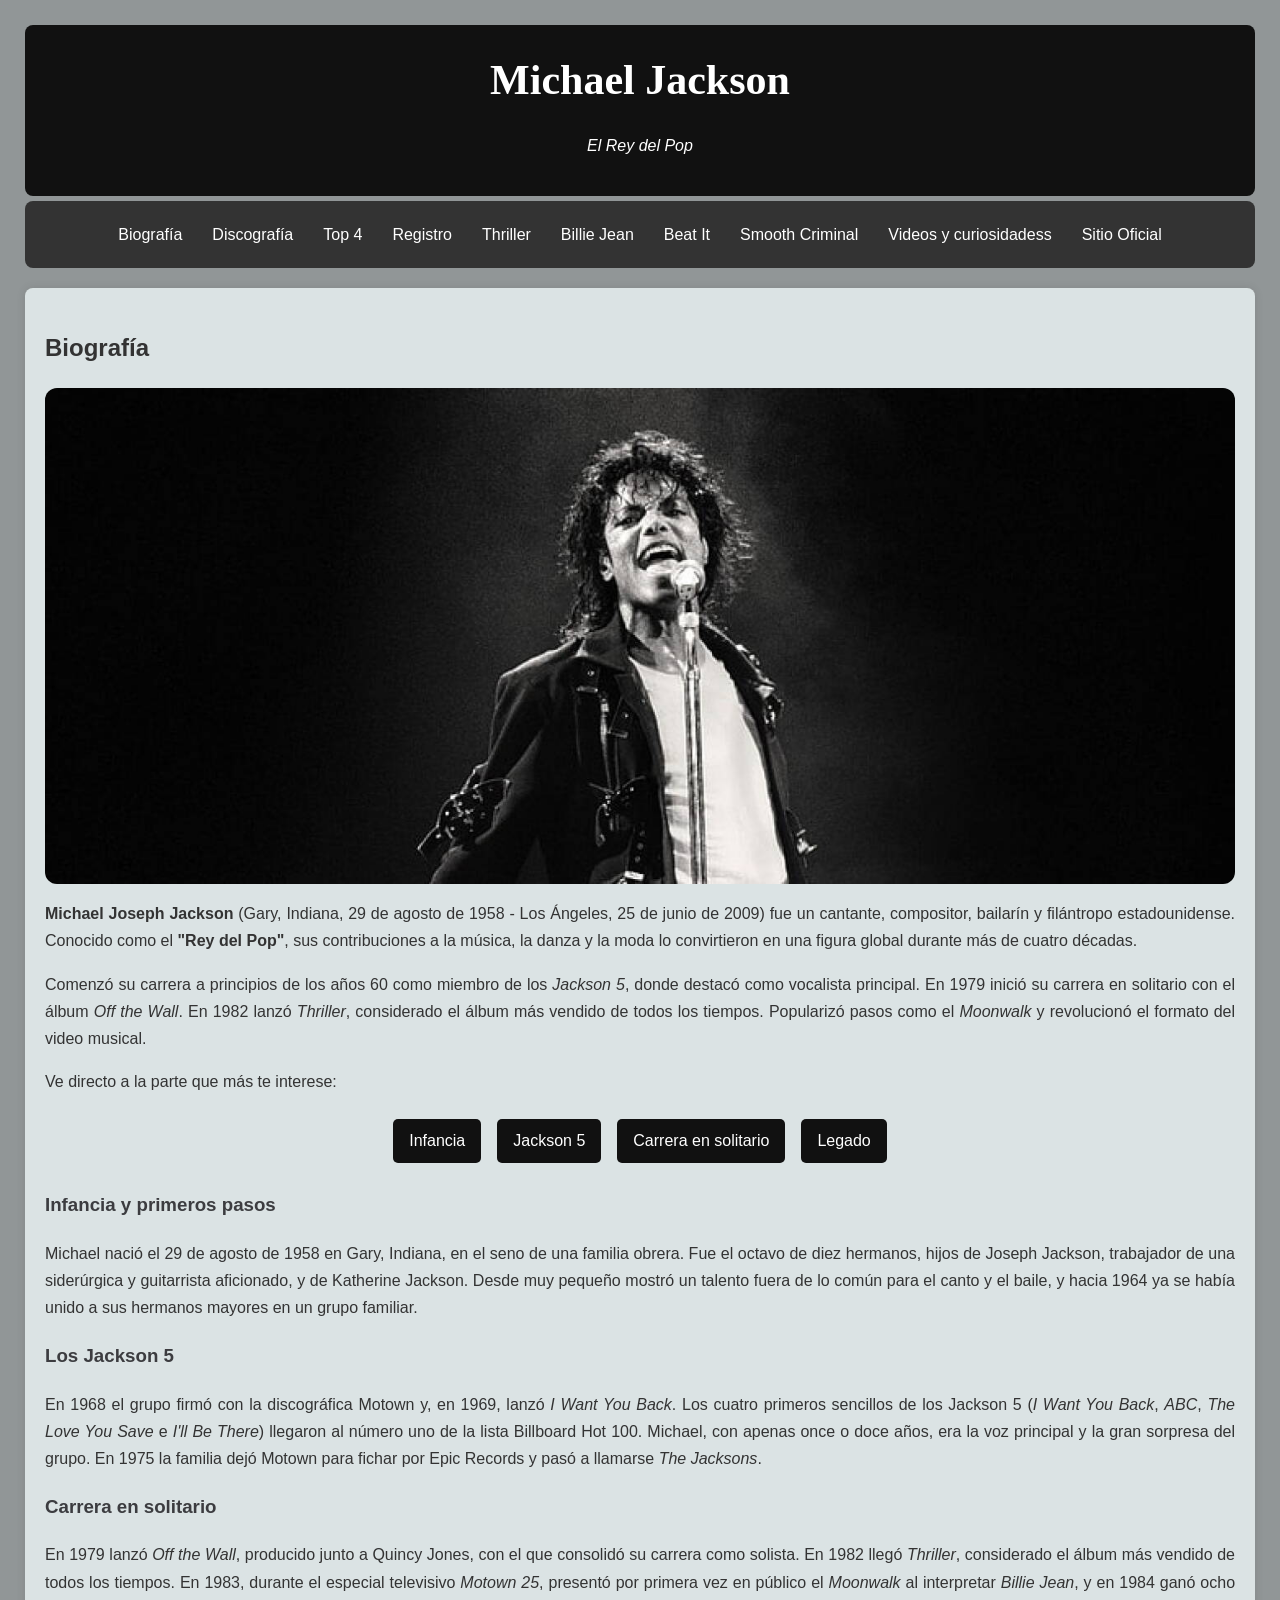
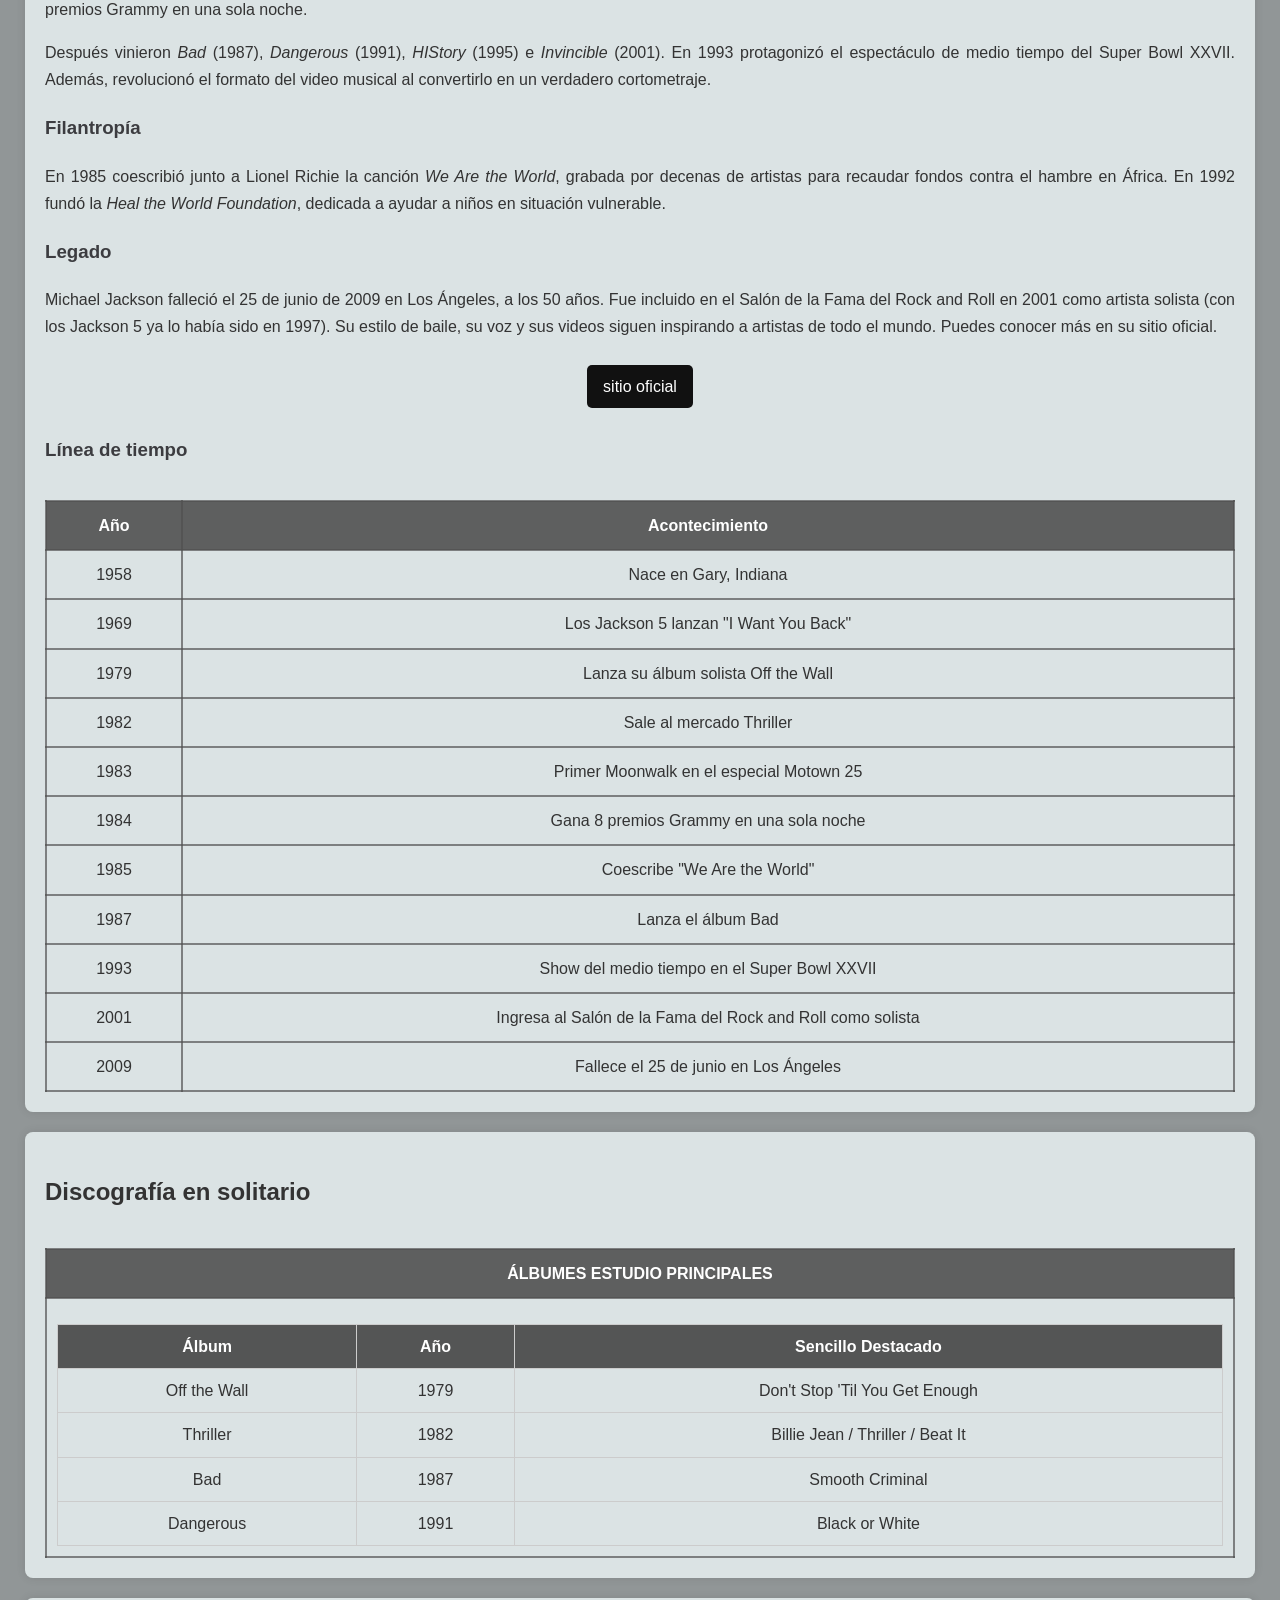
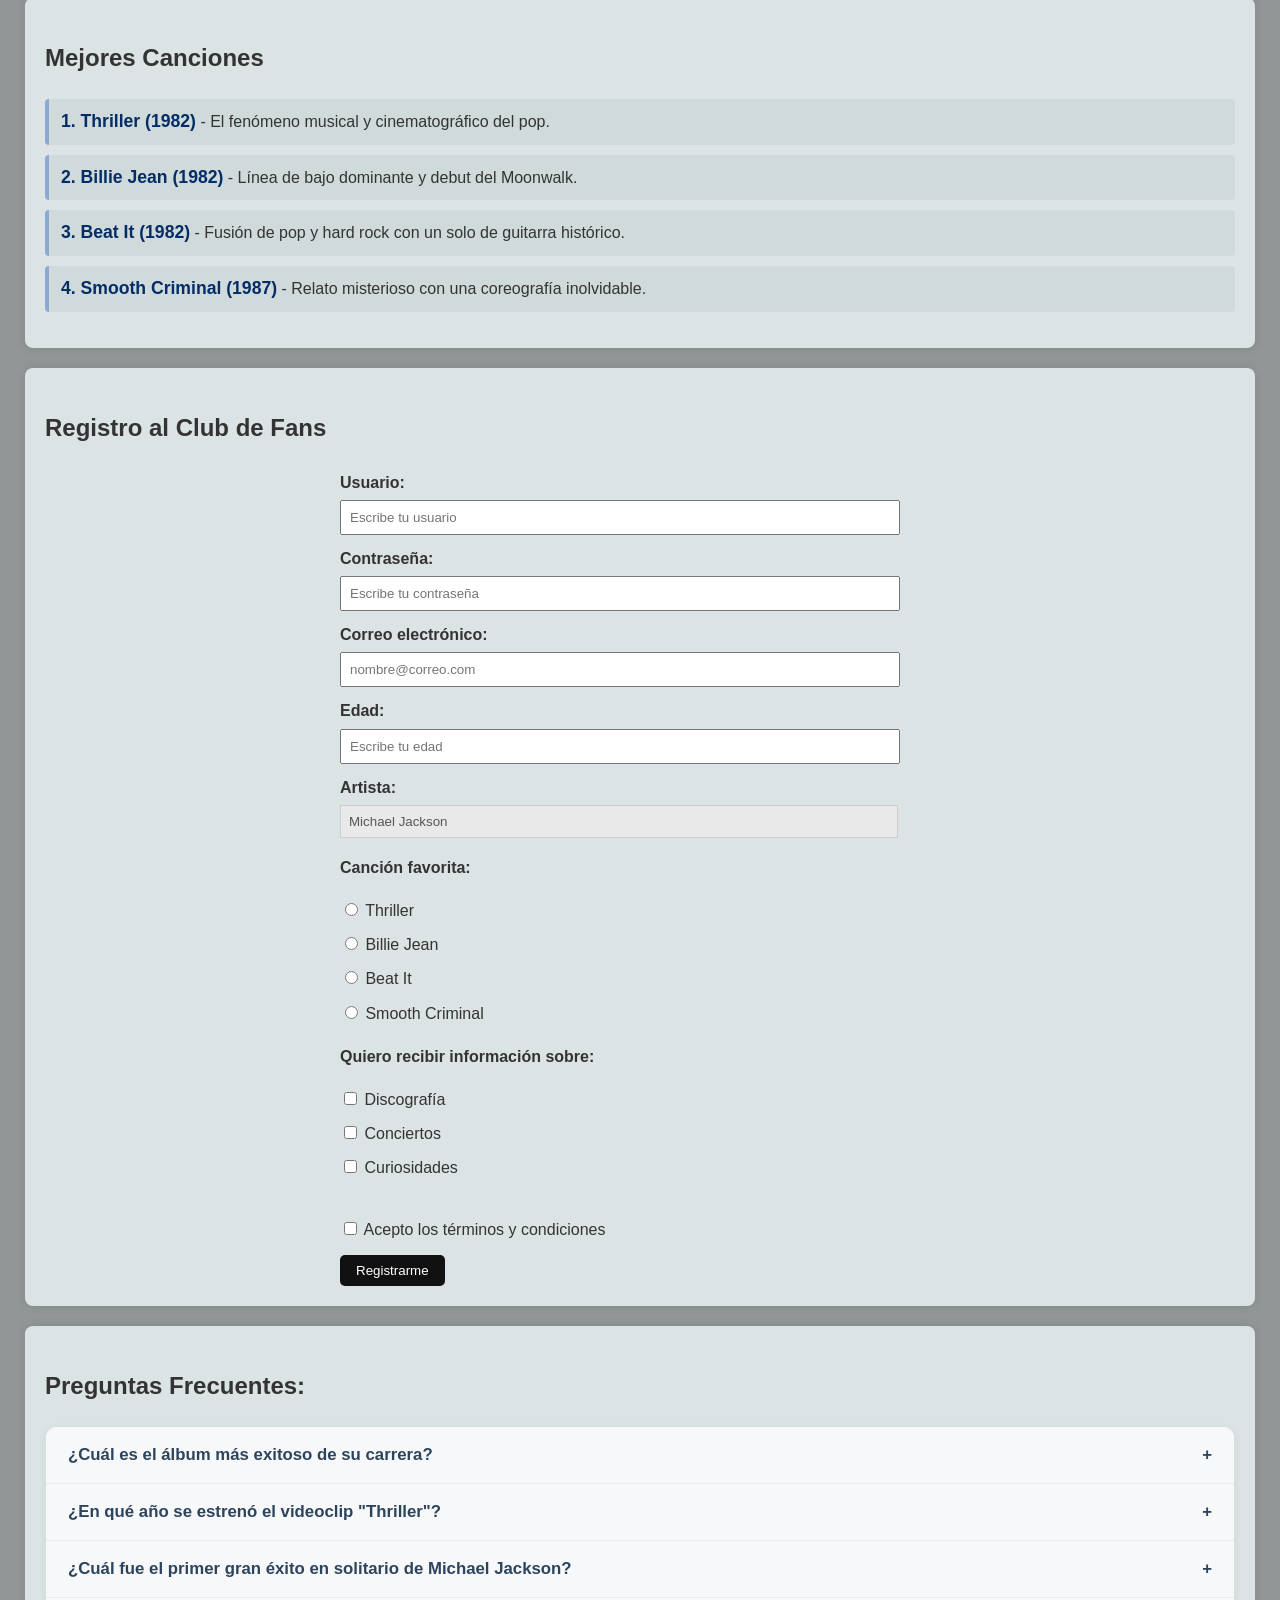
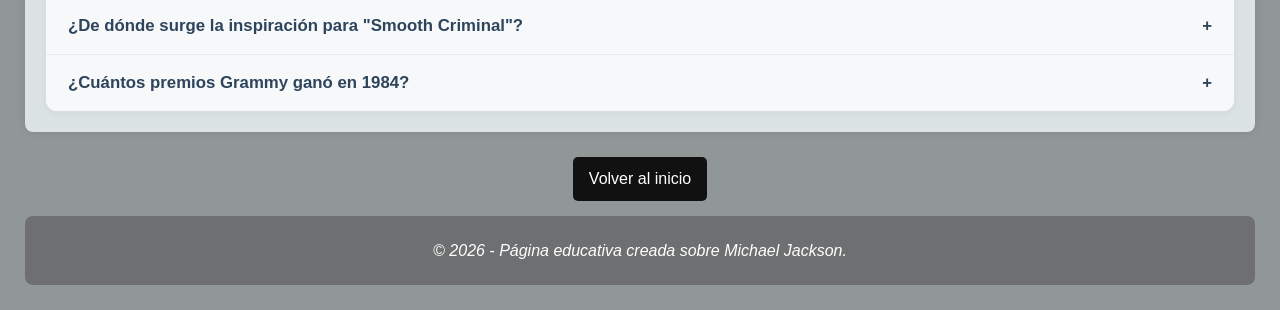
==== commit 73943489: "Nueva pagina de video y curiosidades" ====
--- a/index.html
+++ b/index.html
@@ -23,6 +23,7 @@
         <a href="pags/billie-jean.html">Billie Jean</a>
         <a href="pags/beat-it.html">Beat It</a>
         <a href="pags/smooth-criminal.html">Smooth Criminal</a>
+        <a href="pags/curiosidades.html">Videos y curiosidadess</a>
         <a href="https://www.michaeljackson.com/" target="_blank">Sitio Oficial</a>
     </nav>
 
--- a/css/style.css
+++ b/css/style.css
@@ -172,6 +172,83 @@
     border: 0;
     border-radius: 12px;
     max-width: 100%;
+}
+.video-grid {
+    display: grid;
+    grid-template-columns: repeat(auto-fit, minmax(280px, 1fr));
+    gap: 20px;
+    margin-top: 15px;
+}
+
+.video-item {
+    margin: 0;
+}
+
+.video-marco {
+    position: relative;
+    aspect-ratio: 16 / 9;
+    background: #111;
+    border-radius: 12px;
+    overflow: hidden;
+}
+
+.video-marco iframe {
+    position: absolute;
+    inset: 0;
+    width: 100%;
+    height: 100%;
+    border: 0;
+}
+
+.video-item figcaption {
+    margin-top: 8px;
+    font-size: 0.95rem;
+    color: #3e4446;
+}
+.video-enlace {
+    margin: 10px 0 0 0;
+    text-align: center;
+}
+
+.video-enlace a {
+    display: inline-block;
+    padding: 7px 15px;
+    background-color: #f8f9fa;
+    color: #4e8cdd;
+    border: 1.5px solid #4d8bdb;
+    border-radius: 20px;
+    text-decoration: none;
+    font-size: 0.9rem;
+    font-weight: 600;
+    transition: all 0.2s ease;
+}
+
+.video-enlace a:hover {
+    background-color: #81ade6d0;
+    color: #ffffff;
+}
+
+.tarjetas {
+    display: grid;
+    grid-template-columns: repeat(auto-fit, minmax(240px, 1fr));
+    gap: 15px;
+    margin-top: 15px;
+}
+
+.tarjeta {
+    padding: 15px 18px;
+    border-left: 4px solid rgba(125, 161, 214, 0.842);
+    border-radius: 4px;
+    background-color: #7494911a;
+}
+
+.tarjeta h3 {
+    margin: 0 0 6px 0;
+}
+
+.tarjeta p {
+    margin: 0;
+    text-align: left;
 }
 
 .tabla-contenedor {
